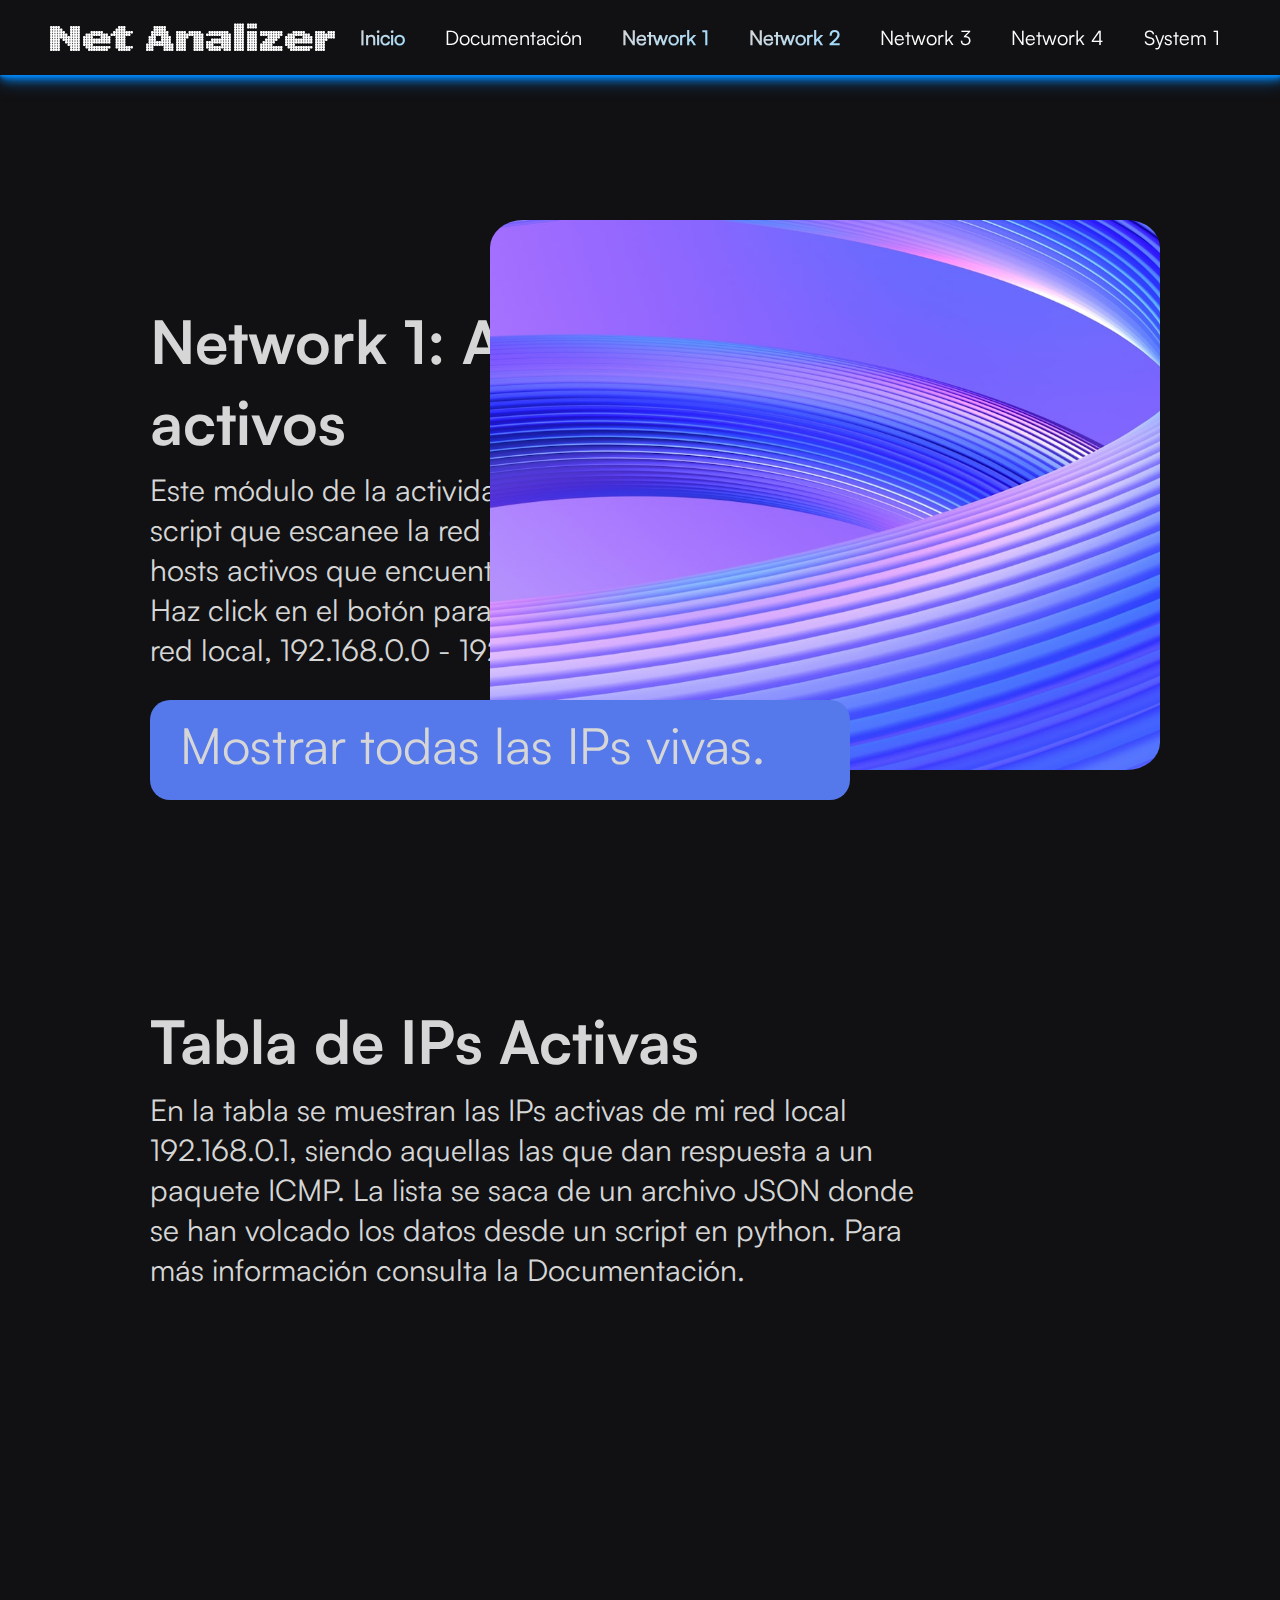
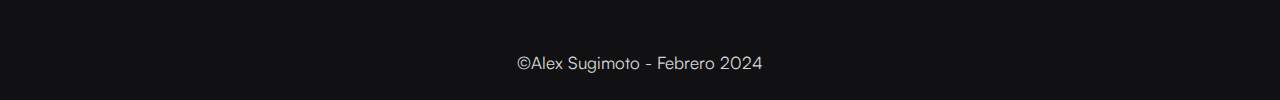
==== Network1/NetInsightWeb/network1.html @ ac5a5db0 "Network 1 y 2 funcionan en la web" ====
<!DOCTYPE html>
<html lang="es">

<head>
    <meta charset="UTF-8">
    <title>Network 1</title>
    <link href="assets/estilos/estilos.css" rel="stylesheet">
    <script src="assets/scripts/scripts.js"></script>
    <link href="https://fonts.googleapis.com/css?family=Lato" rel="stylesheet">
</head>

<body>
    <nav>
        <div id="logo">Net Analizer</div>
        <div>
            <div>
                <div>
                    <a href="index.html">Inicio</a>
                </div>
            </div>
        </div>
        <div>Documentación</div>
        <div>
            <div>
                <a href="network1.html">Network 1</a>
            </div>
        </div>
        <div>
            <div>
                <a href="network2.html">Network 2</a>
            </div>
        </div>
        <div>Network 3</div>
        <div>Network 4</div>
        <div id="system">System 1</div>
    </nav>
    <section>
        <div id="texto_principal">
            Network 1: Análisis de hosts activos
        </div>
        <div id="texto">
            Este módulo de la actividad tiene como objetivo realizar un script que escanee la red e imprima en pantalla todos los hosts activos que encuentre.<br>Haz click en el botón para ver el resultado del análisis de mi red local, 192.168.0.0 - 192.168.0.254.
        </div>
        <div id="imagen">
            <img src="assets/imagenes/foto2.jpeg" alt="">
        </div>
        <div id="card2" onclick="fActivas()">
            <h1>Mostrar todas las IPs vivas.
                <div class="scroller">
                  <span>
                  </span>
                </div>
              </h1>  
        </div>
        <div id="spacer"></div>
        <div id="texto_principal2">
            Tabla de IPs Activas
        </div>
        <div id="texto2">
            En la tabla se muestran las IPs activas de mi red local 192.168.0.1, siendo aquellas las que dan respuesta a un paquete ICMP. La lista se saca de un archivo JSON donde se han volcado los datos desde un script en python. Para más información consulta la Documentación.
        </div>
        <div id="activas"></div>
        <div id="spacer2"></div>
    </section>
    <footer>&copy;Alex Sugimoto - Febrero 2024</footer>
</body>

</html>
---- Network1/NetInsightWeb/assets/estilos/estilos.css ----
@font-face {
  font-family: Array;
  src: url(../fuentes/Array-Bold.otf);
}

@font-face {
  font-family: Satoshi;
  src: url(../fuentes/Satoshi-Regular.otf);
}

@font-face {
  font-family: Satoshi-Bold;
  src: url(../fuentes/Satoshi-Bold.otf);
}

* {
  padding: 0;
  margin: 0;
}

body {
  height: 100vh;
  display: grid;
  grid-template-rows: 75px 1fr 75px;
  grid-template-areas: "zn" "zs" "zf";
  background-color: #111113;
  font-family: Satoshi;
}

nav {
  position: sticky;
  top: 0px;
  grid-area: zn;
  color: #d6d6d6;
  background-color: #111113;
  display: flex;
  justify-content: right;
  align-items: center;
  font-size: 22px;
  cursor: pointer;
  z-index: 10;
  box-shadow: 0px 1px 2px 0px rgba(0, 140, 255, 0.7),
            1px 2px 4px 0px rgba(0, 140, 255, 0.7),
            2px 4px 8px 0px rgba(0, 140, 255, 0.7),
            2px 4px 16px 0px rgba(0, 140, 255, 0.7);
}

nav>div {
  margin: 10px;
  transition: 0.4s;
  color: #ffffff;
  font-size: 20px;
  text-decoration: none;
  padding: 0 10px;
  margin: 0 10px;
}

nav>div:hover {
  background-color: #d6d6d6;
  color: #111113;
  padding: 5px 10px;
  border-radius: 5px;
}

#logo {
  font-family: Array;
  font-size: 40px;
  position: absolute;
  left: 30px;
  /* Desactiva el hover */
  pointer-events: none
}

#system {
  margin-right: 50px;
}

section {
  grid-area: zs;
  color: #d6d6d6;
}

#texto_principal {
  font-family: Satoshi-Bold;
  font-size: 60px;
  width: 790px;
  position: absolute;
  top: 300px;
  left: 150px;
}

#texto {
  font-size: 30px;
  width: 790px;
  position: absolute;
  top: 470px;
  left: 150px;
}

#spacer {
  height: 1400px;
}

table {
  position: absolute;
  right: 250px;
  top: 1000px;
  width: 20%;
  font-weight: bold;
}

#binarias {
  position: absolute;
  left: 70%;
  top: 250px;
  width: 20%;
  font-weight: bold;
}

td {
  height: 60px;
  font-size: 30px;
  border-radius: 5px;
  background-color: #5578eb;
  color: #d6d6d6;
  margin: 5px;
  text-align: center;
  letter-spacing: 2px;
}

#texto_principal2 {
  font-family: Satoshi-Bold;
  font-size: 60px;
  width: 790px;
  position: absolute;
  top: 1000px;
  left: 150px;
}

#texto2 {
  font-size: 30px;
  width: 790px;
  position: absolute;
  top: 1090px;
  left: 150px;
}

#texto_principal3 {
  font-family: Satoshi-Bold;
  font-size: 60px;
  width: 790px;
  position: absolute;
  top: 950px;
  left: 670px;
}

#texto3 {
  font-size: 30px;
  width: 790px;
  position: absolute;
  text-align: center;
  top: 1040px;
  left: 580px;
}

#loader {
  border: 5px solid #f3f3f3;
  border-top: 5px solid #3498db;
  border-bottom: 5px solid #3498db;
  border-radius: 50%;
  width: 20px;
  height: 20px;
  animation: spin 2s linear infinite;
  position: absolute;
  top: 820px;
  left: 160px;
  visibility: hidden;
}

#loader_texto {
  position: absolute;
  font-size: 30px;
  top: 817px;
  left: 220px;
  visibility: hidden;
}

@keyframes spin {
  0% {
    transform: rotate(0deg);
  }

  100% {
    transform: rotate(360deg);
  }
}

#spacer2 {
  height: 150px;
}
#imagen {
  height: 550px;
  width: 670px;
  position: absolute;
  top: 220px;
  right: 120px;
  clip-path: inset(0px round 5%);
  
}

#imagen>img {
  height: 100%;
}

footer {
  grid-area: zf;
  color: #d6d6d6;
  display: flex;
  justify-content: center;
  align-items: center;
  font-size: 17px;
}

/* https://alvarotrigo.com/blog/7-scroll-text-animations-css-and-js/ */
h1 {
  font-weight: normal;
  position: relative;
  top: 25px;
  padding: 30px;
  font-size: 50px;
}

a {
  text-decoration: none;
  font-weight: bold;
  background: linear-gradient(135deg, rgba(214, 214, 214, 1) 0%, rgb(160, 220, 255) 100%);
  background-clip: text;
  color: transparent;
}

a:hover {
  background: linear-gradient(135deg, rgba(17, 17, 19, 1) 0%, rgb(36, 41, 44) 100%);
  background-clip: text;
  color: transparent;
}

#card {
  height: 100px;
  width: 700px;
  background-color: #5578eb;
  display: flex;
  justify-content: left;
  align-items: center;
  position: absolute;
  top: 700px;
  left: 150px;
  border-radius: 20px;
}

#card2 {
  height: 100px;
  width: 700px;
  background-color: #5578eb;
  display: flex;
  justify-content: left;
  align-items: center;
  position: absolute;
  top: 700px;
  left: 150px;
  border-radius: 20px;
  cursor: pointer;
}

.note::after {
  content: '';
  width: 20%;
  height: 2px;
  border-radius: 999px;
  background-color: #AFAFAF;
  background: linear-gradient(135deg, rgba(43, 171, 217, 1) 0%, rgba(0, 130, 200, 1) 100%);
  position: absolute;
  top: -1.8em;
  left: 0;
}

.note {
  font-size: 0.8em;
  color: #8A8A8A;
  position: relative;
  margin-top: 4em;
}

/* Scroller styling */
.scroller {
  height: 1.2em;
  line-height: 1.2em;
  position: relative;
  bottom: 62px;
  left: 535px;
  overflow: hidden;
  width: 10em;
}

.scroller>span {
  position: absolute;
  top: 0;
  animation: slide 5s infinite;
  font-weight: bold;

}

@keyframes slide {
  0% {
    top: 0;
  }

  25% {
    top: -1.2em;
  }

  50% {
    top: -2.4em;
  }

  75% {
    top: -3.6em;
  }
}
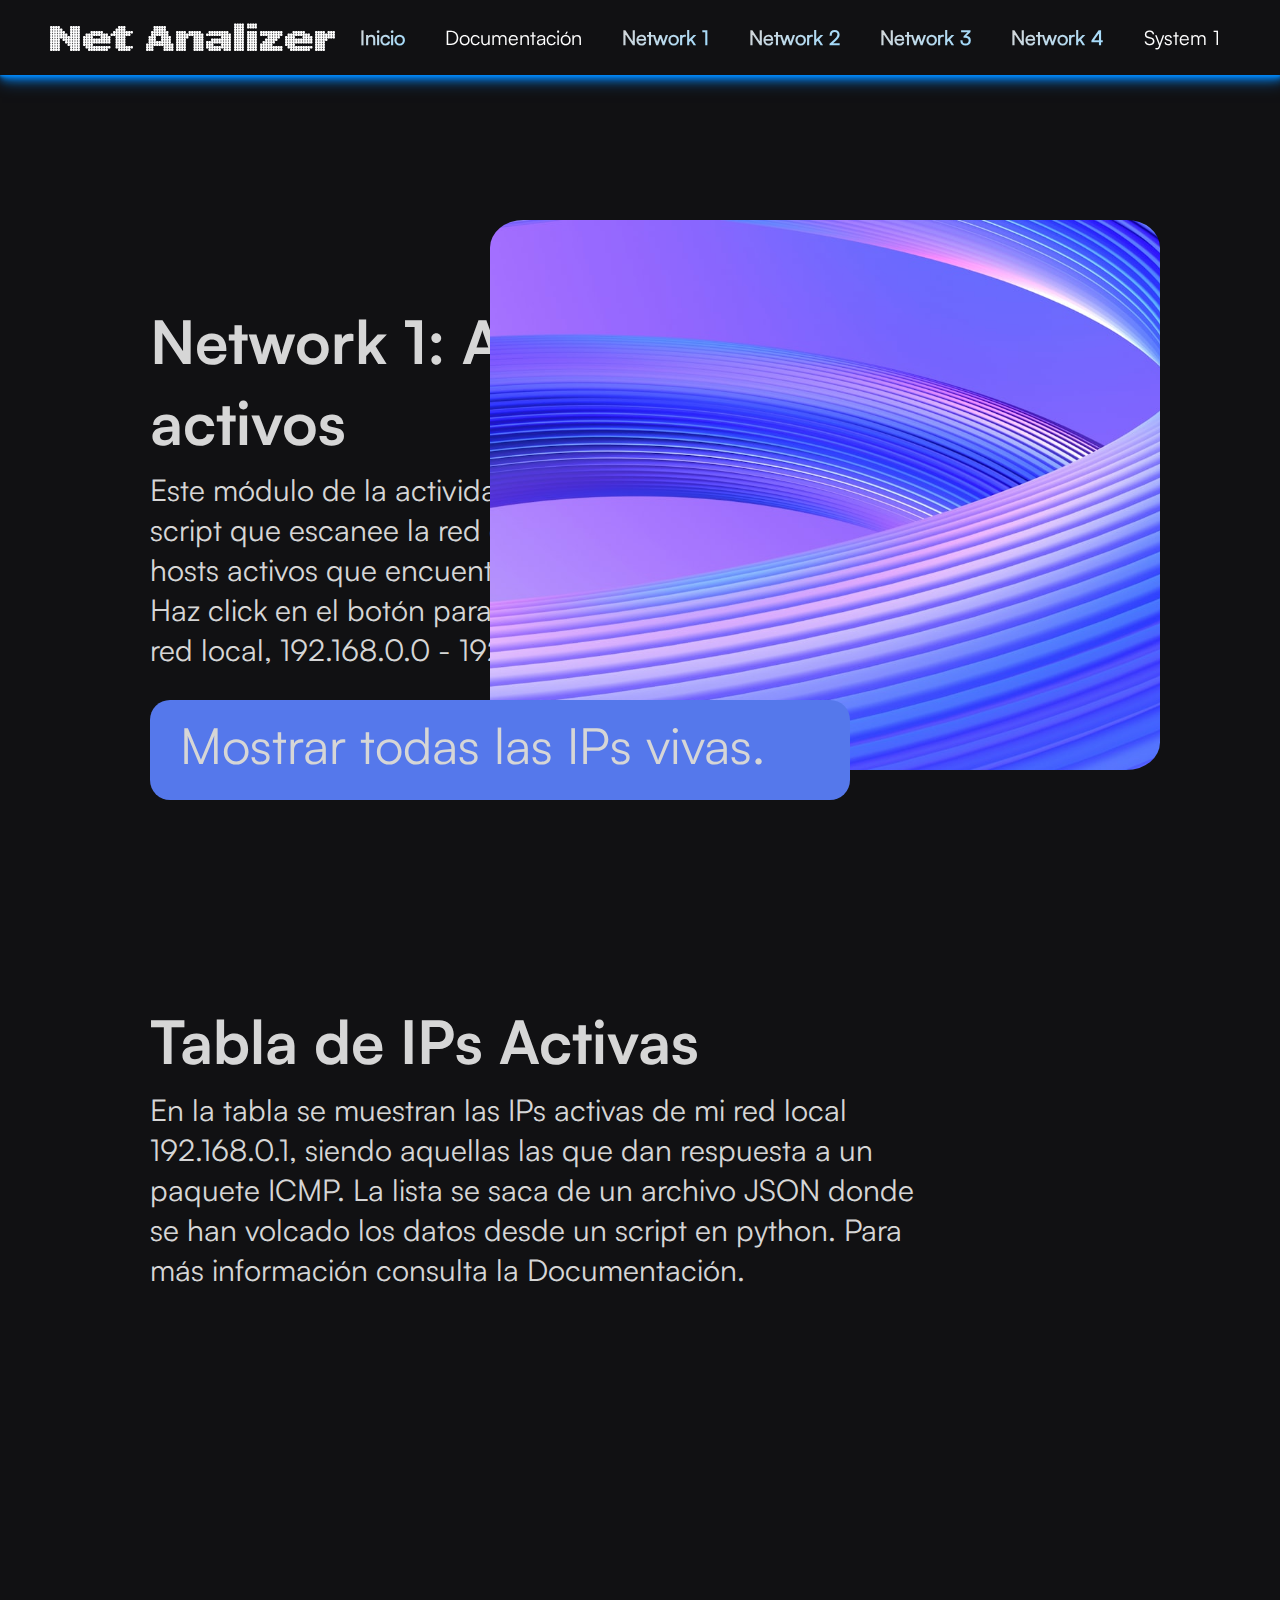
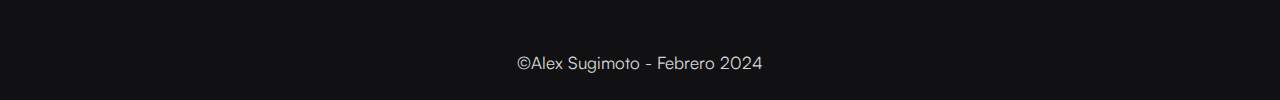
==== commit 3db8b561: "Network 4 added" ====
--- a/Network1/NetInsightWeb/network1.html
+++ b/Network1/NetInsightWeb/network1.html
@@ -30,8 +30,16 @@
                 <a href="network2.html">Network 2</a>
             </div>
         </div>
-        <div>Network 3</div>
-        <div>Network 4</div>
+        <div>
+            <div>
+                <a href="network3.html">Network 3</a>
+            </div>
+        </div>
+        <div>
+            <div>
+                <a href="network4.html">Network 4</a>
+            </div>
+        </div>
         <div id="system">System 1</div>
     </nav>
     <section>
--- a/Network1/NetInsightWeb/assets/estilos/estilos.css
+++ b/Network1/NetInsightWeb/assets/estilos/estilos.css
@@ -104,8 +104,8 @@
 table {
   position: absolute;
   right: 250px;
-  top: 1000px;
-  width: 20%;
+  top: 1050px;
+  width: 1000px;
   font-weight: bold;
 }
 
@@ -198,20 +198,43 @@
 #spacer2 {
   height: 150px;
 }
+#spacer3 {
+  height: 1600px;
+}
+#topologia {
+  height: 500px;
+  position: absolute;
+  top: 1050px;
+  left: 500px;
+}
+#topologia_img {
+  height: 100%;
+}
 #imagen {
   height: 550px;
   width: 670px;
   position: absolute;
   top: 220px;
   right: 120px;
-  clip-path: inset(0px round 5%);
-  
-}
-
-#imagen>img {
+  clip-path: inset(0px round 5%); 
+}
+
+#imagen > img {
   height: 100%;
 }
-
+#imagen2 {
+  height: 550px;
+  width: 670px;
+  position: absolute;
+  top: 220px;
+  right: 120px;
+  clip-path: inset(0px round 5%); 
+}
+#imagen2 > img {
+  height: 100%;
+  position: relative;
+  right: 300px;
+}
 footer {
   grid-area: zf;
   color: #d6d6d6;
@@ -221,6 +244,60 @@
   font-size: 17px;
 }
 
+.terminal {
+  width: 880px;
+  height: 480px;
+  padding: 10px;
+  background: #262627;
+  color: #0f0;
+  border-radius: 0px 0px 10px 10px; 
+  font-family: monospace;
+  text-align: left;
+  position: absolute;
+  top: 1060px;
+  left: 25%;
+}
+
+.terminal pre {
+  margin: 10px;
+  padding: 10px;
+  overflow-x: scroll;
+  overflow-y: hidden;
+}
+#terminal_bar {
+  width: 900px;
+  border-radius: 10px 10px 0px 0px; 
+  height: 35px;
+  background-color: #333333;
+  position: absolute;
+  top: 1025px;
+  left: 25%;
+  display: flex;
+  justify-content: right;
+  align-items: center;
+}
+#minimize {
+  background-color: #FFBD44;
+  border-radius: 100%;
+  height: 20px;
+  width: 20px;
+  margin: 3px;
+}
+#maximize {
+  background-color: #00CA4E;
+  border-radius: 100%;
+  height: 20px;
+  width: 20px;
+  margin: 3px;
+}
+#close {
+  background-color: #FF605C;
+  border-radius: 100%;
+  height: 20px;
+  width: 20px;
+  margin-left: 3px;
+  margin-right: 15px;
+}
 /* https://alvarotrigo.com/blog/7-scroll-text-animations-css-and-js/ */
 h1 {
   font-weight: normal;
@@ -271,6 +348,19 @@
   cursor: pointer;
 }
 
+#card3 {
+  height: 100px;
+  width: 400px;
+  background-color: #5578eb;
+  display: flex;
+  justify-content: left;
+  align-items: center;
+  position: absolute;
+  top: 750px;
+  left: 150px;
+  border-radius: 20px;
+  cursor: pointer;
+}
 .note::after {
   content: '';
   width: 20%;
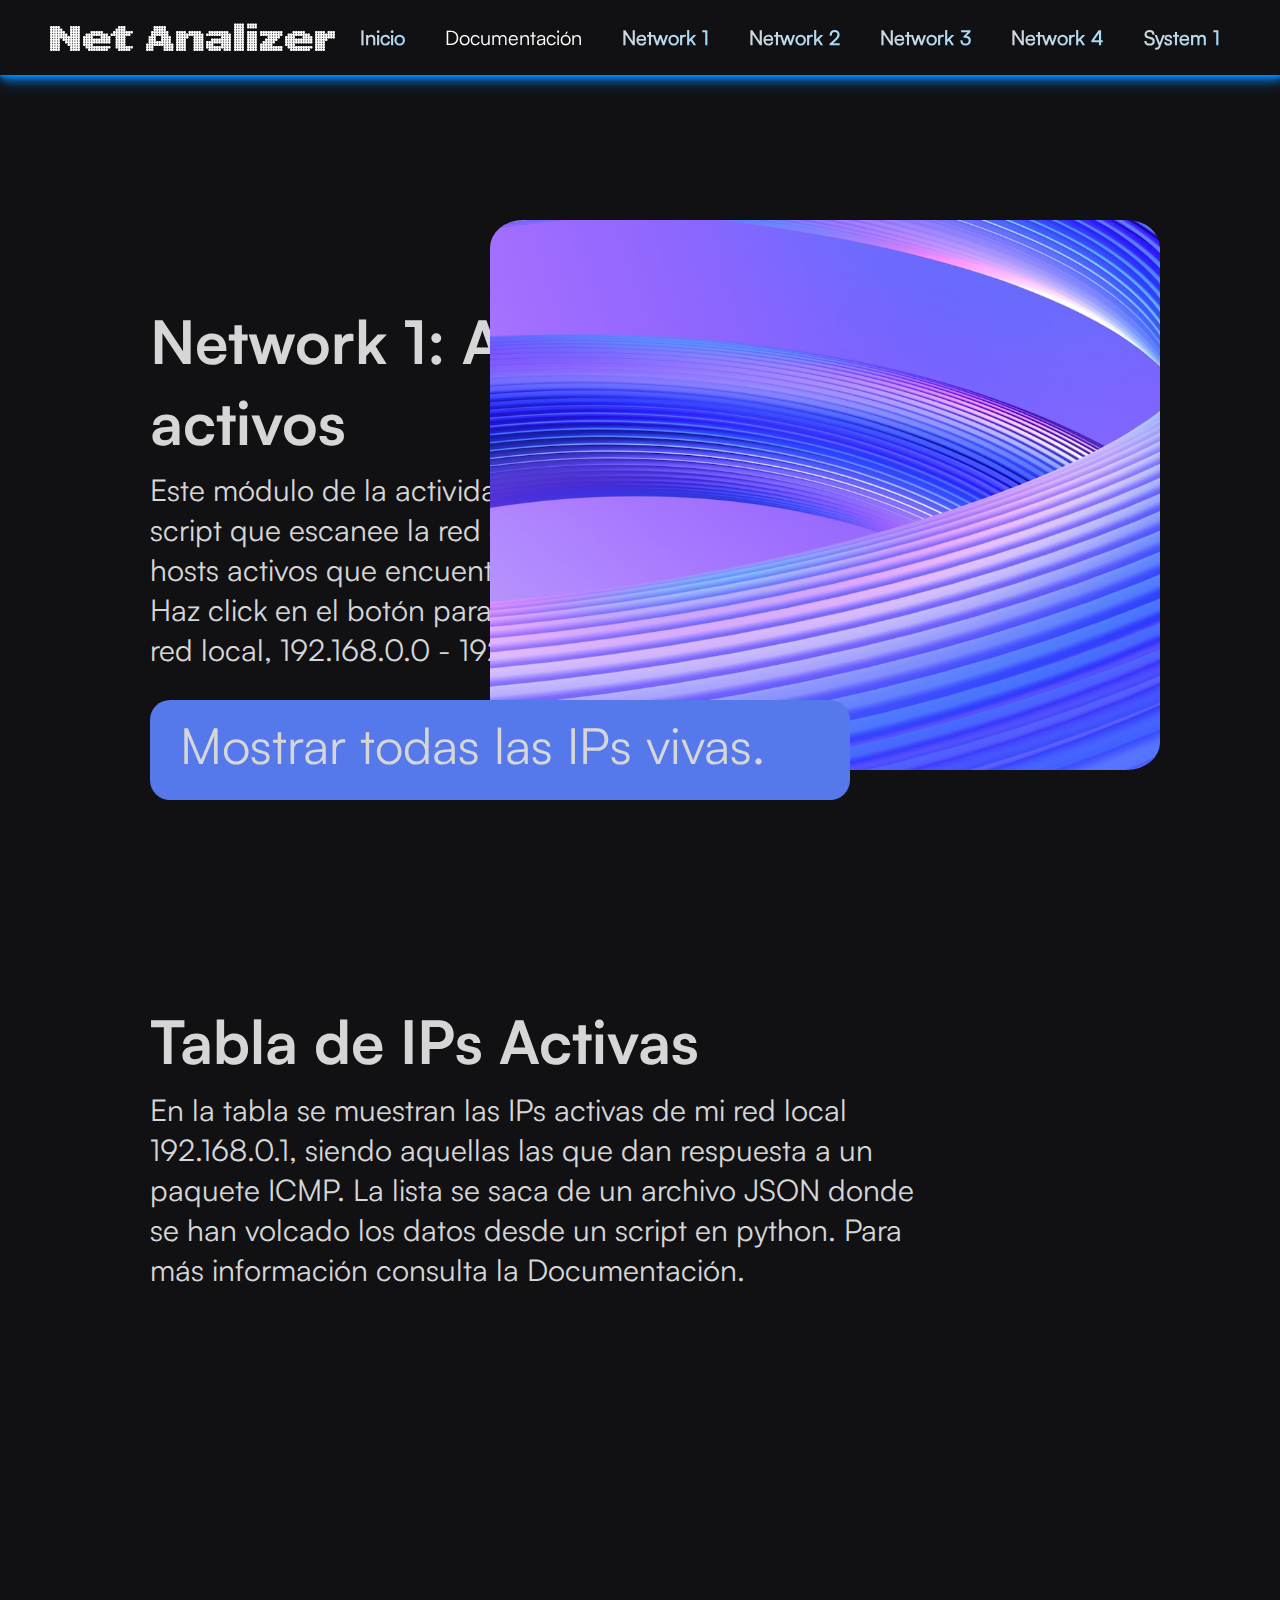
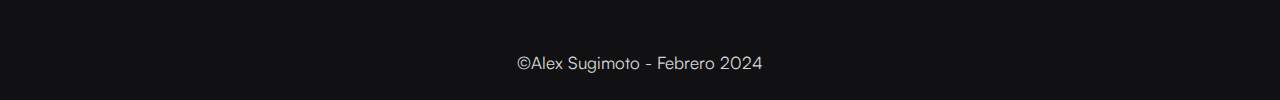
==== commit 696d5fd4: "System 1 added to webpage" ====
--- a/Network1/NetInsightWeb/network1.html
+++ b/Network1/NetInsightWeb/network1.html
@@ -40,7 +40,11 @@
                 <a href="network4.html">Network 4</a>
             </div>
         </div>
-        <div id="system">System 1</div>
+        <div id="system">
+            <div>
+                <a href="system1.html">System 1</a>
+            </div>
+        </div>
     </nav>
     <section>
         <div id="texto_principal">
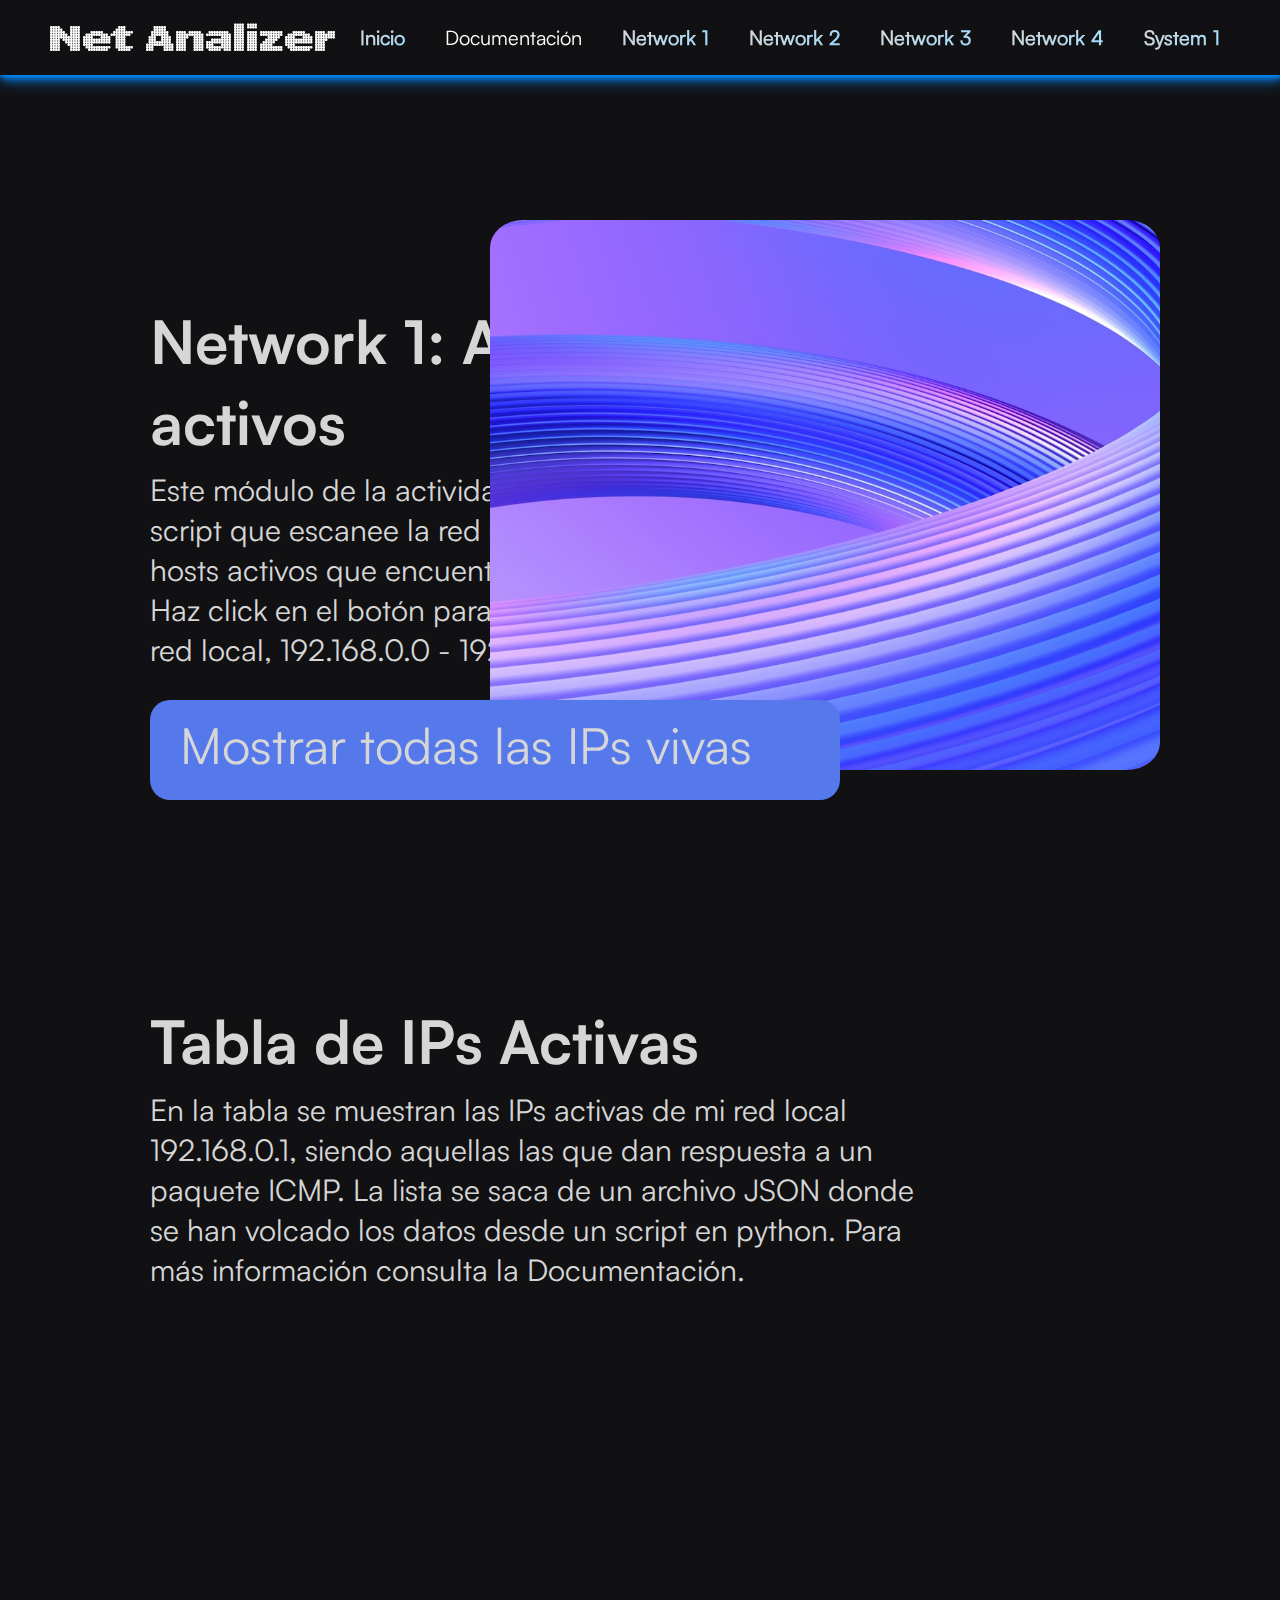
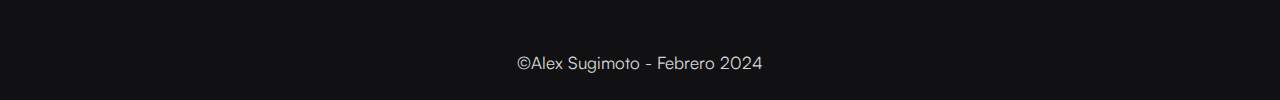
==== commit e14f8ada: "Network 3 actualizado tanto en web como en archivos" ====
--- a/Network1/NetInsightWeb/network1.html
+++ b/Network1/NetInsightWeb/network1.html
@@ -57,7 +57,7 @@
             <img src="assets/imagenes/foto2.jpeg" alt="">
         </div>
         <div id="card2" onclick="fActivas()">
-            <h1>Mostrar todas las IPs vivas.
+            <h1>Mostrar todas las IPs vivas
                 <div class="scroller">
                   <span>
                   </span>
--- a/Network1/NetInsightWeb/assets/estilos/estilos.css
+++ b/Network1/NetInsightWeb/assets/estilos/estilos.css
@@ -108,7 +108,13 @@
   width: 1000px;
   font-weight: bold;
 }
-
+#tabla1 {
+  position: absolute;
+  right: 250px;
+  top: 1050px;
+  width: 30%;
+  font-weight: bold;
+}
 #binarias {
   position: absolute;
   left: 70%;
@@ -202,13 +208,18 @@
   height: 1600px;
 }
 #topologia {
-  height: 500px;
-  position: absolute;
-  top: 1050px;
-  left: 500px;
+  height: 600px;
+  width: 900px;
+  position: absolute;
+  top: 990px;
+  left: 28%;
+  clip-path: inset(0px round 5%);
 }
 #topologia_img {
   height: 100%;
+}
+#spacer4{
+  height: 950px;
 }
 #imagen {
   height: 550px;
@@ -336,7 +347,7 @@
 
 #card2 {
   height: 100px;
-  width: 700px;
+  width: 690px;
   background-color: #5578eb;
   display: flex;
   justify-content: left;
@@ -350,7 +361,21 @@
 
 #card3 {
   height: 100px;
-  width: 400px;
+  width: 355px;
+  background-color: #5578eb;
+  display: flex;
+  justify-content: left;
+  align-items: center;
+  position: absolute;
+  top: 750px;
+  left: 150px;
+  border-radius: 20px;
+  cursor: pointer;
+}
+
+#card4 {
+  height: 100px;
+  width: 330px;
   background-color: #5578eb;
   display: flex;
   justify-content: left;
